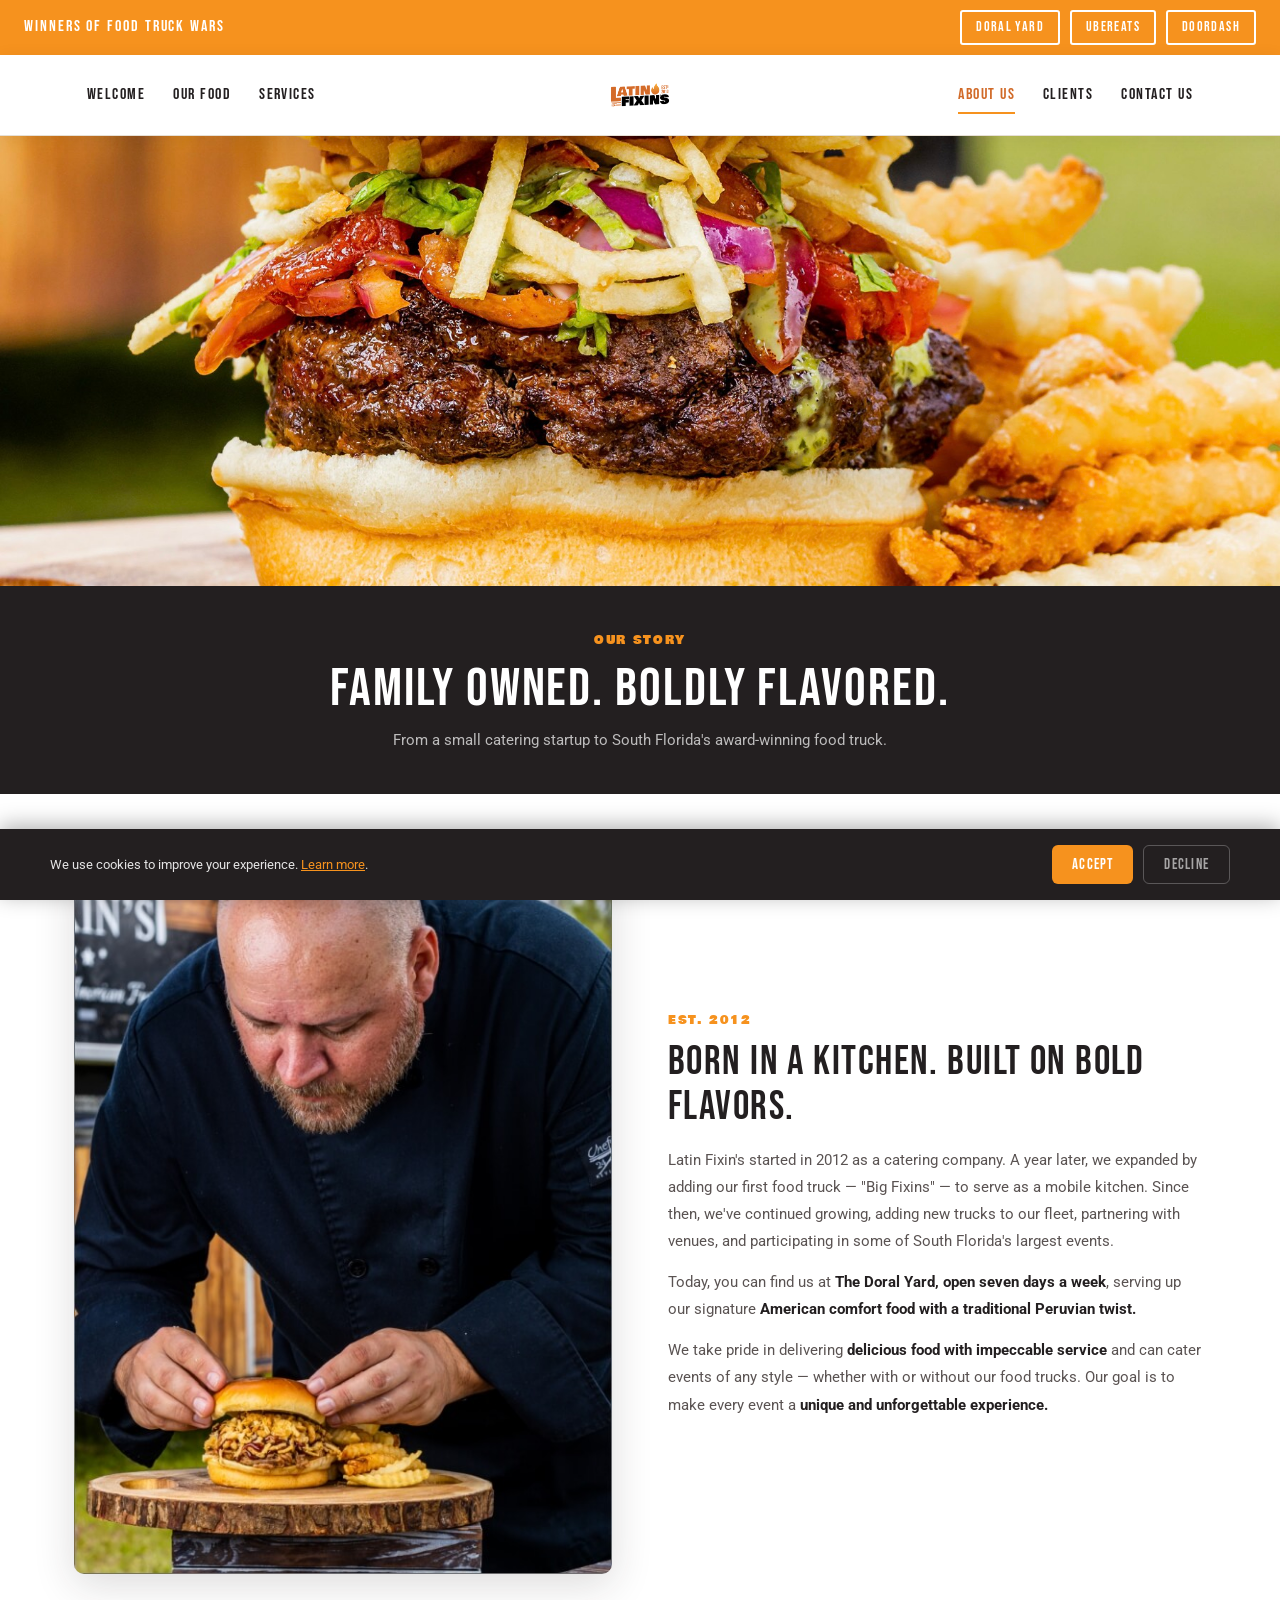
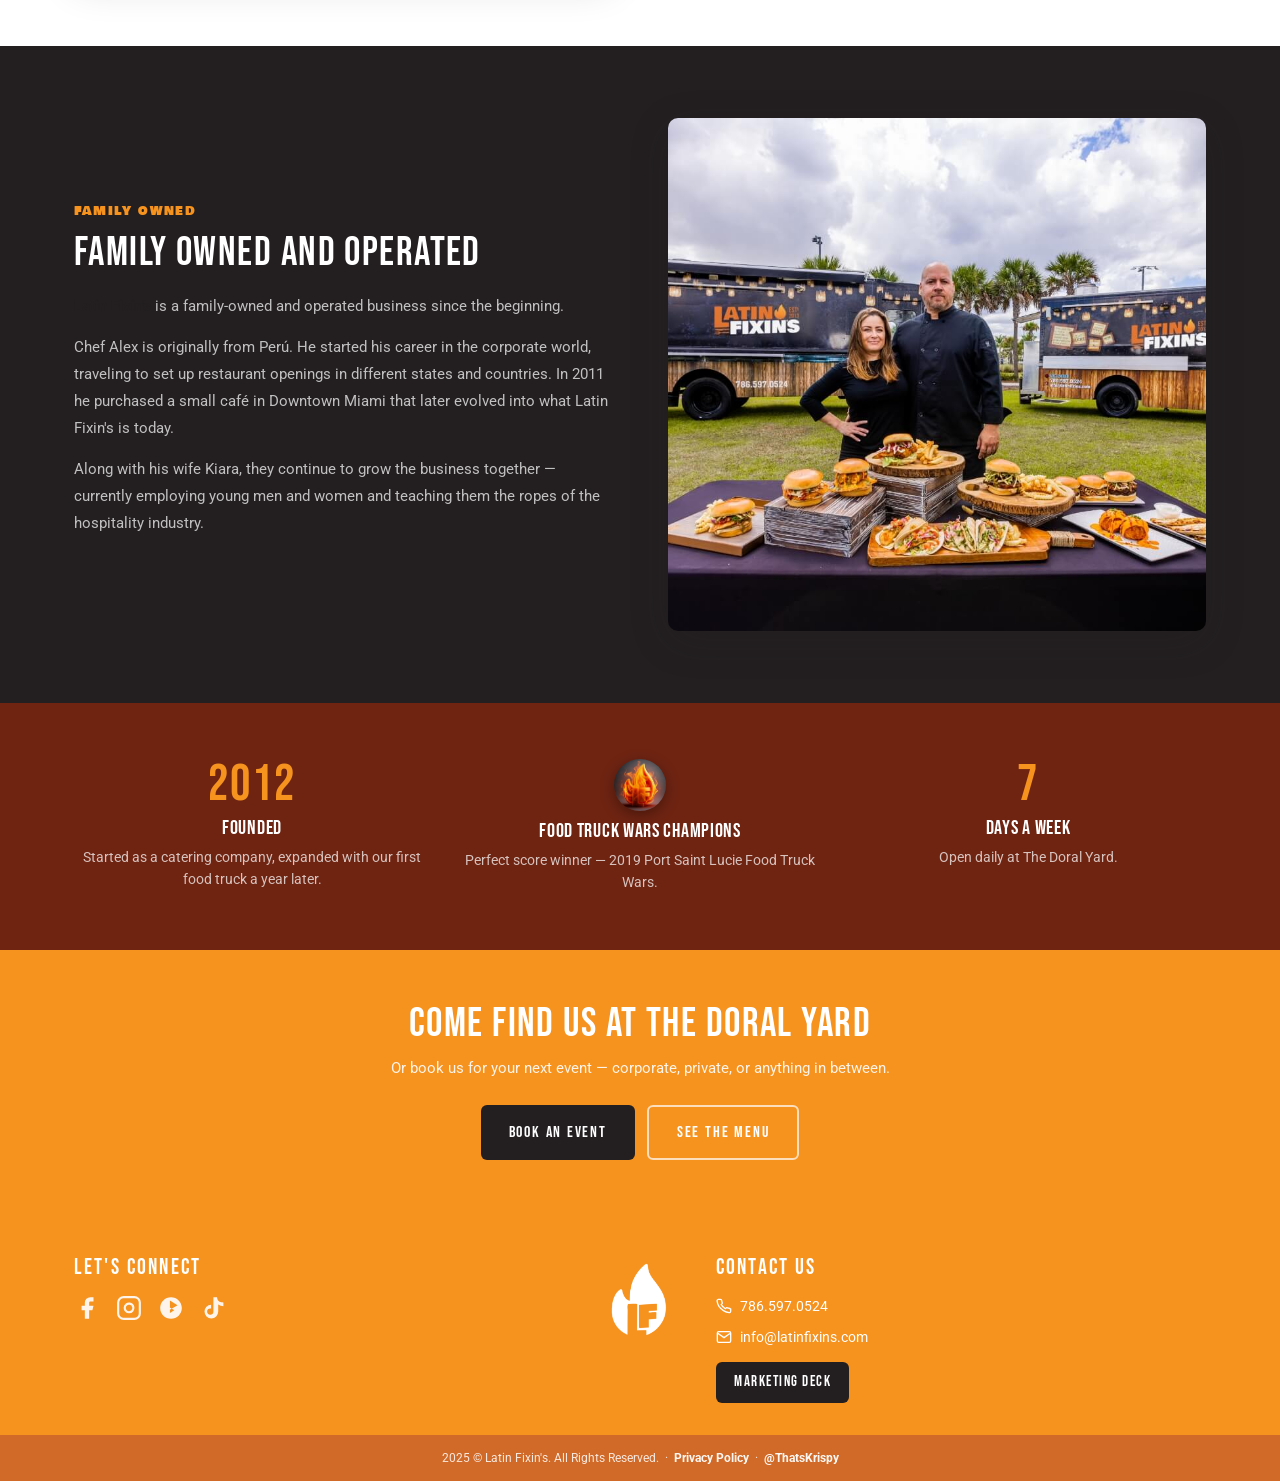
==== about-us.html @ 399fca1f "fix: show chef-plating and family+trucks photos in full on About/home splits The portrait Alex-plati" ====
<!DOCTYPE html>
<html lang="en">
<head>
  <meta charset="UTF-8" />
  <meta name="viewport" content="width=device-width, initial-scale=1.0" />
  <title>About Us – Latin Fixins | Family-Owned Food Truck &amp; Catering Since 2012</title>
  <meta name="description" content="Latin Fixin's is a family-owned food truck and catering company founded in 2012 by Chef Alex and Kiara. Now at The Doral Yard 7 days a week." />
  <link rel="canonical" href="https://latinfixins.com/about-us/" />
  <meta property="og:title" content="About Us – Latin Fixins | Family-Owned Since 2012" />
  <meta property="og:description" content="Meet Chef Alex and Kiara — the family behind Latin Fixin's food truck and catering in South Florida." />
  <meta property="og:image" content="https://latinfixins.com/assets/img/lomo-saltado-burger.jpg" />
  <link rel="icon" href="assets/img/favicon.png" type="image/png" />
  <link rel="preconnect" href="https://fonts.googleapis.com" />
  <link rel="preconnect" href="https://fonts.gstatic.com" crossorigin />
  <link href="https://fonts.googleapis.com/css2?family=Bebas+Neue&family=Bowlby+One+SC&family=Roboto:wght@400;500;700&display=swap" rel="stylesheet" />
  <link rel="stylesheet" href="assets/css/style.css" />
</head>
<body>

  <a class="skip-link" href="#content">Skip to main content</a>

  <div class="topbar">
    <span class="topbar-left">Winners of Food Truck Wars</span>
    <div class="topbar-right">
      <a href="https://menu.thedoralyard.com/dinein?menu=c9de08fa-9c23-4f47-b211-a63680901d4e" class="topbar-btn" target="_blank" rel="noopener">Doral Yard</a>
      <a href="https://www.ubereats.com/store/latin-fixins-doral/E_B119zsXxKgwZOIDY9r8A" class="topbar-btn" target="_blank" rel="noopener">UberEats</a>
      <a href="https://www.doordash.com/store/latin-fixins-doral-33562370/80941350/" class="topbar-btn" target="_blank" rel="noopener">DoorDash</a>
    </div>
  </div>

  <header class="site-header" id="site-header">
    <nav class="nav-wrap" aria-label="Main navigation">
      <div class="nav-left">
        <a href="/" class="nav-link">Welcome</a>
        <a href="/our-food" class="nav-link">Our Food</a>
        <a href="/services" class="nav-link">Services</a>
      </div>
      <a href="/" class="nav-logo" aria-label="Latin Fixin's home">
        <img src="assets/img/lf-logo.png" alt="Latin Fixin's logo" width="200" height="75" />
      </a>
      <div class="nav-right">
        <a href="/about-us" class="nav-link active">About Us</a>
        <a href="/#clients" class="nav-link">Clients</a>
        <a href="/contact-us" class="nav-link">Contact Us</a>
      </div>
      <button class="nav-toggle" id="nav-toggle" aria-expanded="false" aria-controls="nav-mobile-menu" aria-label="Open menu">
        <span></span><span></span><span></span>
      </button>
    </nav>
    <ul class="nav-mobile-menu" id="nav-mobile-menu">
      <li><a href="/" class="nav-link">Welcome</a></li>
      <li><a href="/our-food" class="nav-link">Our Food</a></li>
      <li><a href="/services" class="nav-link">Services</a></li>
      <li><a href="/about-us" class="nav-link active">About Us</a></li>
      <li><a href="/#clients" class="nav-link">Clients</a></li>
      <li><a href="/contact-us" class="nav-link">Contact Us</a></li>
    </ul>
  </header>

  <main id="content">

    <!-- PAGE HERO: unique to About — high-res signature burger; the family photos live in the splits below -->
    <section class="page-hero">
      <div class="page-hero-photo">
        <img
          src="assets/img/lomo-saltado-burger.jpg"
          alt="Latin Fixin's signature Lomo Saltado Burger stacked with crunchy potatoes and aji verde"
          fetchpriority="high"
        />
      </div>
      <div class="page-hero-card">
        <span class="eyebrow">Our Story</span>
        <h1>Family Owned. Boldly Flavored.</h1>
        <p>From a small catering startup to South Florida's award-winning food truck.</p>
      </div>
    </section>

    <!-- SPLIT BLOCK: the founding story -->
    <section class="split-block">
      <div class="container">
        <div class="split-grid">
          <div class="split-img natural">
            <img src="assets/img/about-alex.jpg" alt="Chef Alex carefully plating a burger at Latin Fixin's" loading="lazy" />
          </div>
          <div class="split-text">
            <span class="eyebrow">Est. 2012</span>
            <h2>Born in a Kitchen. Built on Bold Flavors.</h2>
            <p>Latin Fixin's started in 2012 as a catering company. A year later, we expanded by adding our first food truck — "Big Fixins" — to serve as a mobile kitchen. Since then, we've continued growing, adding new trucks to our fleet, partnering with venues, and participating in some of South Florida's largest events.</p>
            <p>Today, you can find us at <strong>The Doral Yard, open seven days a week</strong>, serving up our signature <strong>American comfort food with a traditional Peruvian twist.</strong></p>
            <p>We take pride in delivering <strong>delicious food with impeccable service</strong> and can cater events of any style — whether with or without our food trucks. Our goal is to make every event a <strong>unique and unforgettable experience.</strong></p>
          </div>
        </div>
      </div>
    </section>

    <!-- SPLIT BLOCK (reversed): the family, dark background for visual variety -->
    <section class="split-block bg-dark">
      <div class="container">
        <div class="split-grid reverse">
          <div class="split-img natural">
            <img src="assets/img/about-kiara.jpg" alt="Chef Alex and Kiara in front of the Latin Fixin's food trucks with a full catering spread" loading="lazy" />
          </div>
          <div class="split-text">
            <span class="eyebrow">Family Owned</span>
            <h2>Family Owned and Operated</h2>
            <p><strong>Latin Fixin's</strong> is a family-owned and operated business since the beginning.</p>
            <p>Chef Alex is originally from Perú. He started his career in the corporate world, traveling to set up restaurant openings in different states and countries. In 2011 he purchased a small café in Downtown Miami that later evolved into what Latin Fixin's is today.</p>
            <p>Along with his wife Kiara, they continue to grow the business together — currently employing young men and women and teaching them the ropes of the hospitality industry.</p>
          </div>
        </div>
      </div>
    </section>

    <!-- STAT STRIP -->
    <section class="stat-strip">
      <div class="container">
        <div class="stat-grid">
          <div class="stat-item">
            <div class="stat-num">2012</div>
            <h3>Founded</h3>
            <p>Started as a catering company, expanded with our first food truck a year later.</p>
          </div>
          <div class="stat-item">
            <img class="stat-icon" src="assets/img/lf-3d-flame.jpg" alt="" aria-hidden="true" loading="lazy" />
            <h3>Food Truck Wars Champions</h3>
            <p>Perfect score winner — 2019 Port Saint Lucie Food Truck Wars.</p>
          </div>
          <div class="stat-item">
            <div class="stat-num">7</div>
            <h3>Days a Week</h3>
            <p>Open daily at The Doral Yard.</p>
          </div>
        </div>
      </div>
    </section>

    <!-- CTA BAND -->
    <section class="cta-band bg-orange" aria-label="Visit or book Latin Fixin's">
      <h2>Come Find Us at The Doral Yard</h2>
      <p>Or book us for your next event — corporate, private, or anything in between.</p>
      <div class="btn-group" style="justify-content:center;">
        <a href="/contact-us" class="btn btn-dark">Book an Event</a>
        <a href="/our-food" class="btn btn-outline-white">See the Menu</a>
      </div>
    </section>

  </main>

  <footer class="site-footer" role="contentinfo">
    <div class="container">
      <div class="footer-inner">
        <div class="footer-col-left">
          <h3>Let's Connect</h3>
          <div class="footer-social-icons">
            <a href="https://www.facebook.com/latinfixins" target="_blank" rel="noopener" aria-label="Facebook"><svg xmlns="http://www.w3.org/2000/svg" viewBox="0 0 24 24" fill="currentColor"><path d="M18 2h-3a5 5 0 0 0-5 5v3H7v4h3v8h4v-8h3l1-4h-4V7a1 1 0 0 1 1-1h3z"/></svg></a>
            <a href="https://www.instagram.com/latinfixins/" target="_blank" rel="noopener" aria-label="Instagram"><svg xmlns="http://www.w3.org/2000/svg" viewBox="0 0 24 24" fill="none" stroke="currentColor" stroke-width="2"><rect x="2" y="2" width="20" height="20" rx="5" ry="5"/><path d="M16 11.37A4 4 0 1 1 12.63 8 4 4 0 0 1 16 11.37z"/><line x1="17.5" y1="6.5" x2="17.51" y2="6.5"/></svg></a>
            <a href="https://www.yelp.com/biz/latin-fixins-miami-2" target="_blank" rel="noopener" aria-label="Yelp"><svg xmlns="http://www.w3.org/2000/svg" viewBox="0 0 24 24" fill="currentColor"><path d="M12 2C6.48 2 2 6.48 2 12s4.48 10 10 10 10-4.48 10-10S17.52 2 12 2zm-1 14.5v-5l4 2.5-4 2.5zm0-7V5l7 4.5-7 4z"/></svg></a>
            <a href="https://www.tiktok.com/@latinfixins" target="_blank" rel="noopener" aria-label="TikTok"><svg xmlns="http://www.w3.org/2000/svg" viewBox="0 0 24 24" fill="currentColor"><path d="M19.59 6.69a4.83 4.83 0 0 1-3.77-4.25V2h-3.45v13.67a2.89 2.89 0 0 1-2.88 2.5 2.89 2.89 0 0 1-2.89-2.89 2.89 2.89 0 0 1 2.89-2.89c.28 0 .54.04.79.1V9.01a6.34 6.34 0 0 0-6.13 6.33 6.34 6.34 0 0 0 6.34 6.34 6.34 6.34 0 0 0 6.33-6.34V8.75a8.19 8.19 0 0 0 4.79 1.52V6.82a4.85 4.85 0 0 1-1.02-.13z"/></svg></a>
          </div>
        </div>
        <div class="footer-logo"><img src="assets/img/lf-white-icon.png" alt="Latin Fixin's icon" width="80" loading="lazy" /></div>
        <div class="footer-col-right">
          <h3>Contact Us</h3>
          <ul class="contact-list">
            <li><svg xmlns="http://www.w3.org/2000/svg" width="16" height="16" viewBox="0 0 24 24" fill="none" stroke="currentColor" stroke-width="2"><path d="M22 16.92v3a2 2 0 0 1-2.18 2 19.79 19.79 0 0 1-8.63-3.07A19.5 19.5 0 0 1 4.69 13.1a19.79 19.79 0 0 1-3.07-8.67A2 2 0 0 1 3.6 2.18h3a2 2 0 0 1 2 1.72c.127.96.361 1.903.7 2.81a2 2 0 0 1-.45 2.11L7.91 9.91a16 16 0 0 0 6.16 6.16l.91-.91a2 2 0 0 1 2.11-.45c.907.339 1.85.573 2.81.7A2 2 0 0 1 21.73 17z"/></svg><a href="tel:7865970524">786.597.0524</a></li>
            <li><svg xmlns="http://www.w3.org/2000/svg" width="16" height="16" viewBox="0 0 24 24" fill="none" stroke="currentColor" stroke-width="2"><path d="M4 4h16c1.1 0 2 .9 2 2v12c0 1.1-.9 2-2 2H4c-1.1 0-2-.9-2-2V6c0-1.1.9-2 2-2z"/><polyline points="22,6 12,13 2,6"/></svg><a href="mailto:info@latinfixins.com">info@latinfixins.com</a></li>
          </ul>
          <a href="https://bit.ly/LatinFixinsMarketingDeck" class="footer-marketing-btn" target="_blank" rel="noopener">Marketing Deck</a>
        </div>
      </div>
    </div>
    <div class="footer-bottom">
      <p>2025 © Latin Fixin's. All Rights Reserved. &nbsp;·&nbsp; <a href="/privacy">Privacy Policy</a> &nbsp;·&nbsp; <a href="https://www.thatskrispy.com" target="_blank" rel="noopener">@ThatsKrispy</a></p>
    </div>
  </footer>

  <div class="cookie-banner" id="cookie-banner" role="dialog" aria-modal="false" aria-label="Cookie consent">
    <div class="cookie-banner-inner">
      <p class="cookie-banner-text">We use cookies to improve your experience. <a href="/privacy">Learn more</a>.</p>
      <div class="cookie-banner-actions">
        <button class="cookie-accept" id="cookie-accept">Accept</button>
        <button class="cookie-decline" id="cookie-decline">Decline</button>
      </div>
    </div>
  </div>
  <style>.sr-only{position:absolute;width:1px;height:1px;padding:0;margin:-1px;overflow:hidden;clip:rect(0,0,0,0);white-space:nowrap;border:0}</style>

  <script src="assets/js/main.js"></script>
</body>
</html>
---- assets/css/style.css ----
/* ============================================================
   LATIN FIXIN'S — DESIGN SYSTEM v5 (brand-kit refresh)
   Brand palette (official kit):
     #f6921e bright orange · #d16a28 burnt orange
     #6f2412 rust · #231f20 near-black
     #f8f4ec cream · #efecec light grey
   Type (official kit): Bebas Neue (display) / Roboto (body)
                        Bowlby One SC (accent — eyebrows, badges)

   PATTERN LIBRARY — every page reuses ONLY these primitives:
   1. .video-hero        full-bleed autoplay banner (homepage)
   2. .page-hero         full-bleed photo + solid title card
   3. .split-block       two-column image+text, alternating
   4. .doral-band        dark truck-locator section w/ hours panel
   5. .card-grid         uniform cards (menu items, services)
   6. .stat-strip        3-up number feature row
   7. .cta-band          full-width colored CTA strip
   No ad-hoc mosaics, no text-over-photo without a gradient scrim.
   ============================================================ */

:root {
  --orange:      #f6921e;
  --orange-dark: #d16a28;
  --rust:        #6f2412;
  --orange-soft: #fdeedd;
  --dark:        #231f20;
  --dark2:       #2c2728;
  --charcoal:    #3a3435;
  --white:       #ffffff;
  --cream:       #f8f4ec;
  --grey-light:  #efecec;
  --text:        #231f20;
  --text-mid:    #5a5352;
  --text-soft:   #8a8280;
  --border:      #e7e0d5;

  --font-display: 'Bebas Neue', 'Oswald', sans-serif;
  --font-accent:  'Bowlby One SC', 'Bebas Neue', sans-serif;
  --font-body:    'Roboto', 'Open Sans', sans-serif;

  --max-w: 1180px;
  --nav-h: 80px;
  --radius: 6px;
  --radius-lg: 10px;
  --shadow: 0 2px 16px rgba(35,31,32,0.07);
  --shadow-lg: 0 10px 40px rgba(35,31,32,0.16);
}

/* ── RESET ─────────────────────────────────────────────────── */
*, *::before, *::after { box-sizing: border-box; margin: 0; padding: 0; }
html { scroll-behavior: smooth; }
body { font-family: var(--font-body); color: var(--text); background:#fff; line-height:1.65; -webkit-font-smoothing:antialiased; }
img { max-width:100%; height:auto; display:block; }
a { color:inherit; text-decoration:none; }
ul { list-style:none; }
button { cursor:pointer; border:none; background:none; font-family:inherit; }
.container { max-width:var(--max-w); margin:0 auto; padding:0 24px; }
h1, h2, h3 { font-family:var(--font-display); font-weight:400; text-transform:uppercase; letter-spacing:0.035em; color:var(--dark); line-height:1.08; }

/* ── EYEBROW / SECTION LABEL ──────────────────────────────────── */
.eyebrow { display:inline-block; font-family:var(--font-accent); font-size:0.72rem; font-weight:400; letter-spacing:0.14em; text-transform:uppercase; color:var(--orange); margin-bottom:10px; }

/* ── 3D FLAME MARK (the icon) ─────────────────────────────────── */
.flame-mark { width:54px; height:54px; border-radius:50%; object-fit:cover; margin:0 auto 12px; box-shadow:0 4px 14px rgba(214,106,40,0.35); }
.flame-mark.inline { margin:0 0 14px; }

/* ── TOPBAR ─────────────────────────────────────────────────── */
.topbar { background:var(--orange); padding:10px 24px; display:flex; align-items:center; justify-content:space-between; gap:12px; flex-wrap:wrap; }
.topbar-left { font-family:var(--font-display); font-size:1rem; letter-spacing:0.12em; text-transform:uppercase; color:var(--white); }
.topbar-right { display:flex; gap:10px; flex-wrap:wrap; }
.topbar-btn { border:2px solid var(--white); color:var(--white); font-family:var(--font-display); font-size:0.86rem; letter-spacing:0.1em; text-transform:uppercase; padding:4px 14px; border-radius:3px; transition:background 0.15s, color 0.15s; }
.topbar-btn:hover { background:var(--white); color:var(--orange-dark); }

/* ── HEADER / NAV ───────────────────────────────────────────── */
.site-header { background:var(--white); border-bottom:1px solid var(--border); position:sticky; top:0; z-index:200; box-shadow:var(--shadow); }
.nav-wrap { max-width:var(--max-w); margin:0 auto; padding:0 24px; height:var(--nav-h); display:grid; grid-template-columns:1fr auto 1fr; align-items:center; position:relative; }
.nav-left, .nav-right { display:flex; align-items:center; gap:2px; }
.nav-right { justify-content:flex-end; }
.nav-logo { display:flex; justify-content:center; align-items:center; padding:0 16px; }
.nav-logo img { height:58px; width:auto; }
.nav-link { font-family:var(--font-display); font-size:1.02rem; letter-spacing:0.09em; text-transform:uppercase; color:var(--dark); padding:8px 13px; position:relative; transition:color 0.15s; white-space:nowrap; }
.nav-link::after { content:''; position:absolute; bottom:2px; left:13px; right:13px; height:2px; background:var(--orange); transform:scaleX(0); transition:transform 0.2s; }
.nav-link:hover, .nav-link.active { color:var(--orange-dark); }
.nav-link:hover::after, .nav-link.active::after { transform:scaleX(1); }
.nav-toggle { display:none; flex-direction:column; gap:5px; padding:8px; }
.nav-toggle span { display:block; width:24px; height:2px; background:var(--dark); border-radius:2px; transition:transform 0.25s, opacity 0.2s; }
.nav-toggle.open span:nth-child(1) { transform:translateY(7px) rotate(45deg); }
.nav-toggle.open span:nth-child(2) { opacity:0; }
.nav-toggle.open span:nth-child(3) { transform:translateY(-7px) rotate(-45deg); }
.nav-mobile-menu { display:none; flex-direction:column; background:var(--white); border-bottom:2px solid var(--orange); box-shadow:var(--shadow-lg); }
.nav-mobile-menu.open { display:flex; }
.nav-mobile-menu .nav-link { padding:14px 22px; border-bottom:1px solid var(--border); }
.nav-mobile-menu .nav-link::after { display:none; }

/* ── BUTTONS ─────────────────────────────────────────────────── */
.btn { display:inline-flex; align-items:center; justify-content:center; font-family:var(--font-display); font-size:1.02rem; letter-spacing:0.11em; text-transform:uppercase; padding:12px 28px; border-radius:var(--radius); transition:background 0.15s, transform 0.12s, color 0.15s; }
.btn:hover { transform:translateY(-1px); }
.btn-orange { background:var(--orange); color:var(--white); }
.btn-orange:hover { background:var(--orange-dark); }
.btn-dark { background:var(--dark); color:var(--white); }
.btn-dark:hover { background:var(--charcoal); }
.btn-outline { background:transparent; color:var(--dark); border:2px solid var(--dark); }
.btn-outline:hover { background:var(--dark); color:var(--white); }
.btn-outline-white { background:transparent; color:var(--white); border:2px solid rgba(255,255,255,0.7); }
.btn-outline-white:hover { background:rgba(255,255,255,0.15); }
.btn-group { display:flex; gap:12px; flex-wrap:wrap; }

/* ============================================================
   PATTERN 1 — VIDEO HERO (homepage banner)
   Autoplay muted loop with poster fallback; gradient scrim
   keeps the headline readable over any frame.
   ============================================================ */
.video-hero { position:relative; height:74vh; min-height:460px; max-height:760px; overflow:hidden; background:var(--dark); }
.video-hero video, .video-hero .video-hero-poster { position:absolute; inset:0; width:100%; height:100%; object-fit:cover; }
.video-hero::after { content:''; position:absolute; inset:0; background:linear-gradient(180deg, rgba(35,31,32,0.18) 0%, rgba(35,31,32,0.28) 55%, rgba(35,31,32,0.82) 100%); }
.video-hero-content { position:absolute; left:0; right:0; bottom:0; z-index:2; text-align:center; padding:0 24px 52px; }
.video-hero-content .eyebrow { color:var(--orange); text-shadow:0 1px 8px rgba(0,0,0,0.5); }
.video-hero-content h1 { color:var(--white); font-size:clamp(2.6rem,6vw,4.6rem); margin-bottom:10px; text-shadow:0 2px 18px rgba(0,0,0,0.45); }
.video-hero-content p { color:rgba(255,255,255,0.88); font-size:1.02rem; max-width:620px; margin:0 auto 24px; text-shadow:0 1px 8px rgba(0,0,0,0.5); }
.video-hero-content .btn-group { justify-content:center; }

/* ============================================================
   PATTERN 2 — PAGE HERO (inner pages)
   ============================================================ */
.page-hero { position:relative; }
.page-hero-photo { width:100%; height:50vh; min-height:320px; max-height:560px; overflow:hidden; }
.page-hero-photo img { width:100%; height:100%; object-fit:cover; }
.page-hero-card { background:var(--dark); padding:40px 24px; text-align:center; }
.page-hero-card .eyebrow { color:var(--orange); }
.page-hero-card h1 { color:var(--white); font-size:clamp(2.2rem,4.4vw,3.4rem); margin-bottom:10px; }
.page-hero-card p { color:rgba(255,255,255,0.7); font-size:0.95rem; max-width:560px; margin:0 auto; }
.page-hero-photo.compact { height:34vh; min-height:240px; max-height:380px; }

/* ============================================================
   PATTERN 3 — SPLIT BLOCK (image + text, alternates sides)
   ============================================================ */
.split-block { padding:72px 0; }
.split-block.bg-soft { background:var(--cream); }
.split-block.bg-dark { background:var(--dark); }
.split-block.bg-dark .split-text h2 { color:var(--white); }
.split-block.bg-dark .split-text p { color:rgba(255,255,255,0.72); }
.split-grid { display:grid; grid-template-columns:1fr 1fr; gap:56px; align-items:center; }
.split-grid.reverse .split-img { order:2; }
.split-grid.reverse .split-text { order:1; }
.split-img img { width:100%; aspect-ratio:4/3; object-fit:cover; border-radius:var(--radius-lg); box-shadow:var(--shadow-lg); }
/* Portrait/near-square shots (chef plating, family + trucks) show in full —
   no forced landscape crop that would cut off the face or the food. */
.split-img.natural img { aspect-ratio:auto; }
.split-text h2 { font-size:clamp(1.9rem,3.2vw,2.7rem); margin-bottom:18px; }
.split-text p { font-size:0.94rem; color:var(--text-mid); line-height:1.8; margin-bottom:14px; }
.split-text p strong { color:var(--dark); }
.split-text .schedule { font-size:0.92rem; color:var(--text-mid); line-height:1.9; margin:16px 0; padding:14px 18px; background:var(--orange-soft); border-radius:var(--radius); border-left:3px solid var(--orange); }
.split-block.bg-dark .split-text .schedule { background:rgba(246,146,30,0.12); color:rgba(255,255,255,0.85); }

/* ============================================================
   PATTERN 4 — DORAL YARD BAND (truck locator)
   Dark section: truck photo + solid info panel with hours,
   address, and menu/directions CTAs. Homepage + services.
   ============================================================ */
.doral-band { background:var(--dark); padding:80px 0; position:relative; overflow:hidden; }
.doral-band-grid { display:grid; grid-template-columns:1.25fr 1fr; gap:48px; align-items:center; position:relative; z-index:1; }
.doral-band-photo img { width:100%; aspect-ratio:3/2; object-fit:cover; border-radius:var(--radius-lg); box-shadow:0 16px 48px rgba(0,0,0,0.45); }
.doral-band-info .eyebrow { color:var(--orange); }
.doral-band-info h2 { color:var(--white); font-size:clamp(2rem,3.6vw,3rem); margin-bottom:12px; }
.doral-band-info > p { color:rgba(255,255,255,0.72); font-size:0.94rem; line-height:1.8; margin-bottom:20px; }
.doral-hours { background:var(--dark2); border:1px solid rgba(246,146,30,0.28); border-radius:var(--radius-lg); padding:20px 22px; margin-bottom:22px; }
.doral-hours-row { display:flex; justify-content:space-between; gap:16px; padding:7px 0; border-bottom:1px solid rgba(255,255,255,0.07); font-size:0.9rem; }
.doral-hours-row:last-child { border-bottom:none; }
.doral-hours-row .day { color:rgba(255,255,255,0.85); font-weight:500; }
.doral-hours-row .time { color:var(--orange); font-family:var(--font-display); font-size:1rem; letter-spacing:0.06em; }
.doral-address { display:flex; gap:10px; align-items:flex-start; color:rgba(255,255,255,0.8); font-size:0.9rem; line-height:1.6; margin-bottom:24px; }
.doral-address svg { color:var(--orange); flex-shrink:0; margin-top:3px; }

/* ============================================================
   PATTERN 5 — CARD GRID (services, menu)
   ============================================================ */
.card-grid-section { padding:72px 0; }
.card-grid-section.bg-soft { background:var(--cream); }
.section-head { text-align:center; max-width:640px; margin:0 auto 44px; }
.section-head h2 { font-size:clamp(2rem,3.4vw,2.9rem); margin-bottom:14px; }
.section-head p { font-size:0.94rem; color:var(--text-mid); line-height:1.75; }
.card-grid { display:grid; grid-template-columns:repeat(3,1fr); gap:24px; }
.card-grid.cols-2 { grid-template-columns:repeat(2,1fr); }
.card-grid.cols-4 { grid-template-columns:repeat(4,1fr); }

.service-card { background:#fff; border-radius:var(--radius-lg); overflow:hidden; box-shadow:var(--shadow); border:1px solid var(--border); display:flex; flex-direction:column; }
.service-card-img { aspect-ratio:4/3; overflow:hidden; }
.service-card-img img { width:100%; height:100%; object-fit:cover; transition:transform 0.35s; }
.service-card:hover .service-card-img img { transform:scale(1.05); }
.service-card-body { padding:24px; flex:1; display:flex; flex-direction:column; }
.service-card-body h3 { font-size:1.6rem; margin-bottom:10px; }
.service-card-body p { font-size:0.88rem; color:var(--text-mid); line-height:1.7; margin-bottom:16px; flex:1; }
.tag-list { display:flex; flex-wrap:wrap; gap:6px; }
.tag-list span { font-size:0.7rem; font-weight:700; letter-spacing:0.04em; text-transform:uppercase; color:var(--orange-dark); background:var(--orange-soft); padding:4px 10px; border-radius:20px; }

.menu-card { background:#fff; border-radius:var(--radius-lg); overflow:hidden; box-shadow:var(--shadow); border:1px solid var(--border); }
.menu-card-img { aspect-ratio:1; overflow:hidden; }
.menu-card-img img { width:100%; height:100%; object-fit:cover; transition:transform 0.35s; }
.menu-card:hover .menu-card-img img { transform:scale(1.05); }
.menu-card-body { padding:18px; }
.menu-card-body h3 { font-size:1.3rem; margin-bottom:8px; }
.menu-card-body p { font-size:0.83rem; color:var(--text-mid); line-height:1.6; }
.menu-badge { display:inline-block; margin-top:8px; background:var(--rust); color:var(--white); font-size:0.66rem; font-weight:700; letter-spacing:0.06em; text-transform:uppercase; padding:3px 9px; border-radius:3px; }

.team-card { background:#fff; border-radius:var(--radius-lg); overflow:hidden; box-shadow:var(--shadow); display:grid; grid-template-columns:200px 1fr; }
.team-card-img { overflow:hidden; }
.team-card-img img { width:100%; height:100%; object-fit:cover; object-position:top center; }
.team-card-body { padding:28px 26px; }
.team-card-body h3 { font-size:1.6rem; margin-bottom:2px; }
.team-card-body .role { display:block; font-family:var(--font-accent); font-size:0.7rem; letter-spacing:0.1em; text-transform:uppercase; color:var(--orange); margin-bottom:12px; }
.team-card-body p { font-size:0.86rem; color:var(--text-mid); line-height:1.7; }

/* ============================================================
   PATTERN 6 — STAT STRIP
   ============================================================ */
.stat-strip { padding:56px 0; background:var(--rust); }
.stat-grid { display:grid; grid-template-columns:repeat(3,1fr); gap:32px; text-align:center; }
.stat-item .stat-num { font-family:var(--font-display); font-size:3.2rem; color:var(--orange); line-height:1; margin-bottom:8px; letter-spacing:0.04em; }
.stat-item .stat-icon { width:52px; height:52px; border-radius:50%; object-fit:cover; margin:0 auto 10px; box-shadow:0 4px 14px rgba(0,0,0,0.35); }
.stat-item h3 { color:var(--white); font-size:1.25rem; margin-bottom:8px; }
.stat-item p { font-size:0.85rem; color:rgba(255,255,255,0.72); line-height:1.6; }

/* ============================================================
   PATTERN 7 — CTA BAND
   ============================================================ */
.cta-band { padding:52px 24px; text-align:center; }
.cta-band.bg-orange { background:var(--orange); }
.cta-band.bg-dark { background:var(--dark); }
.cta-band h2 { font-size:clamp(1.9rem,3.2vw,2.7rem); margin-bottom:10px; }
.cta-band.bg-orange h2, .cta-band.bg-dark h2 { color:var(--white); }
.cta-band p { font-size:0.94rem; margin-bottom:24px; }
.cta-band.bg-orange p { color:rgba(255,255,255,0.9); }
.cta-band.bg-dark p { color:rgba(255,255,255,0.7); }

/* ── REVIEWS ─────────────────────────────────────────────────── */
.reviews-section { background:var(--cream); padding:64px 0; }
.reviews-grid { display:grid; grid-template-columns:repeat(3,1fr); gap:22px; }
.review-card { background:#fff; padding:26px; border-radius:var(--radius); border-left:4px solid var(--orange); box-shadow:var(--shadow); }
.review-card p { font-size:0.87rem; color:#443f3e; font-style:italic; line-height:1.75; margin-bottom:14px; }
.review-card cite { font-family:var(--font-display); font-size:0.95rem; color:var(--orange-dark); font-style:normal; letter-spacing:0.08em; text-transform:uppercase; }

/* ── CLIENTS ─────────────────────────────────────────────────── */
.clients-section { padding:64px 0; background:#fff; text-align:center; }
.clients-row { display:flex; flex-wrap:wrap; align-items:center; justify-content:center; gap:32px 48px; margin-top:8px; }
.clients-row img { max-height:50px; max-width:145px; width:auto; object-fit:contain; filter:grayscale(15%); opacity:0.82; transition:opacity 0.2s, filter 0.2s; }
.clients-row img:hover { opacity:1; filter:none; }

/* ── INSTAGRAM / SOCIAL ──────────────────────────────────────── */
.social-section { padding:64px 0; background:#fff; }
.social-handle { display:flex; align-items:center; gap:10px; justify-content:center; margin:14px 0 8px; }
.social-handle img { width:38px; height:38px; border-radius:50%; object-fit:cover; }
.social-handle span { font-size:0.88rem; font-weight:700; color:var(--dark); }
.social-bio { font-size:0.8rem; color:var(--text-soft); text-align:center; max-width:540px; margin:0 auto 28px; line-height:1.6; }
.ig-grid { display:grid; grid-template-columns:repeat(4,1fr); gap:8px; }
.ig-thumb { aspect-ratio:1; overflow:hidden; border-radius:4px; }
.ig-thumb img { width:100%; height:100%; object-fit:cover; transition:transform 0.3s; }
.ig-thumb:hover img { transform:scale(1.05); }
.social-cta { text-align:center; margin-top:28px; }
.social-cta a { font-family:var(--font-display); font-size:1.02rem; letter-spacing:0.1em; text-transform:uppercase; color:var(--orange-dark); border-bottom:2px solid var(--orange); padding-bottom:3px; }

/* ── CONTACT FORM SECTION ────────────────────────────────────── */
.contact-form-section { background:var(--dark); padding:64px 0; }
.contact-form-inner { display:grid; grid-template-columns:1fr 1fr; gap:56px; align-items:start; }
.contact-form-left h2 { color:var(--white); font-size:clamp(1.9rem,3.2vw,2.5rem); margin-bottom:12px; }
.contact-form-left p { font-size:0.88rem; color:rgba(255,255,255,0.65); line-height:1.7; }
.form-fields { display:flex; flex-direction:column; gap:12px; }
.form-row { display:grid; grid-template-columns:1fr 1fr; gap:12px; }
.form-input { width:100%; padding:13px 14px; background:rgba(255,255,255,0.04); border:1px solid rgba(255,255,255,0.25); border-radius:var(--radius); font-family:var(--font-body); font-size:0.9rem; color:var(--white); transition:border-color 0.15s; appearance:none; }
.form-input::placeholder { color:rgba(255,255,255,0.4); }
.form-input:focus { outline:none; border-color:var(--orange); }
textarea.form-input { min-height:120px; resize:vertical; }
.form-submit-btn { background:var(--orange); color:var(--white); font-family:var(--font-display); font-size:1.05rem; letter-spacing:0.11em; text-transform:uppercase; padding:12px 32px; border-radius:var(--radius); cursor:pointer; border:none; transition:background 0.15s; width:fit-content; }
.form-submit-btn:hover { background:var(--orange-dark); }
.form-msg { display:none; padding:12px 14px; border-radius:var(--radius); font-size:0.86rem; margin-top:6px; }
.form-msg.success { background:rgba(255,255,255,0.08); color:#a8f5c8; border:1px solid rgba(168,245,200,0.3); }
.form-msg.error { background:rgba(255,0,0,0.08); color:#ffaaaa; border:1px solid rgba(255,100,100,0.3); }

/* ── FOOD GRID PAGE INTRO ────────────────────────────────────── */
.food-intro { text-align:center; max-width:680px; margin:0 auto 48px; }
.food-intro h1 { font-size:clamp(2.2rem,3.8vw,3rem); margin-bottom:16px; }
.food-intro p { font-size:0.94rem; color:var(--text-mid); line-height:1.8; }
.menu-section-block { padding:56px 0; }
.menu-section-block:nth-of-type(even) { background:var(--cream); }
.menu-section-head { margin-bottom:32px; }
.menu-section-head h2 { font-size:1.9rem; margin-bottom:6px; }
.menu-section-head p { font-size:0.86rem; color:var(--text-mid); }

/* ── CONTACT PAGE ────────────────────────────────────────────── */
.contact-page { padding:72px 0; background:var(--dark); }
.contact-page-inner { display:grid; grid-template-columns:1fr 1.15fr; gap:56px; align-items:start; }
.contact-page-info h1 { color:var(--white); font-size:clamp(2rem,3.4vw,2.6rem); margin-bottom:16px; }
.contact-page-info > p { font-size:0.88rem; color:rgba(255,255,255,0.65); line-height:1.7; margin-bottom:28px; }
.contact-detail-list { display:flex; flex-direction:column; gap:18px; }
.contact-detail-item { display:flex; gap:14px; align-items:flex-start; }
.contact-detail-item svg { color:var(--orange); flex-shrink:0; margin-top:2px; }
.contact-detail-item strong { display:block; font-size:0.74rem; font-weight:700; letter-spacing:0.1em; text-transform:uppercase; color:rgba(255,255,255,0.5); margin-bottom:3px; }
.contact-detail-item p, .contact-detail-item a { font-size:0.9rem; color:rgba(255,255,255,0.85); margin:0; }
.contact-detail-item a { color:var(--orange); }
.map-embed { width:100%; height:300px; border:0; display:block; }

/* ── FOOTER ──────────────────────────────────────────────────── */
.site-footer { background:var(--orange); padding:44px 0 0; }
.footer-inner { display:grid; grid-template-columns:1fr auto 1fr; align-items:start; gap:40px; padding-bottom:32px; }
.footer-col-left h3, .footer-col-right h3 { font-family:var(--font-display); font-size:1.35rem; letter-spacing:0.1em; text-transform:uppercase; color:var(--white); margin-bottom:16px; }
.footer-social-icons { display:flex; gap:16px; align-items:center; }
.footer-social-icons a { color:var(--white); opacity:0.9; transition:opacity 0.15s, transform 0.15s; }
.footer-social-icons a:hover { opacity:1; transform:scale(1.1); }
.footer-social-icons svg { width:26px; height:26px; }
.footer-logo { display:flex; justify-content:center; align-items:flex-start; }
.footer-logo img { width:72px; height:auto; }
.footer-col-right .contact-list { display:flex; flex-direction:column; gap:8px; }
.footer-col-right .contact-list li { display:flex; align-items:center; gap:8px; font-size:0.86rem; color:var(--white); }
.footer-col-right .contact-list a { color:var(--white); }
.footer-marketing-btn { margin-top:14px; display:inline-block; background:var(--dark); color:var(--white); font-family:var(--font-display); font-size:0.94rem; letter-spacing:0.1em; text-transform:uppercase; padding:8px 18px; border-radius:var(--radius); transition:background 0.15s; }
.footer-marketing-btn:hover { background:var(--charcoal); }
.footer-bottom { background:var(--orange-dark); padding:13px 24px; text-align:center; }
.footer-bottom p { font-size:0.76rem; color:rgba(255,255,255,0.85); }
.footer-bottom a { color:rgba(255,255,255,0.95); font-weight:700; }

/* ── COOKIE CONSENT ──────────────────────────────────────────── */
.cookie-banner { display:none; position:fixed; bottom:0; left:0; right:0; background:var(--dark); color:rgba(255,255,255,0.88); padding:16px 24px; z-index:9999; box-shadow:0 -4px 20px rgba(0,0,0,0.3); }
.cookie-banner.visible { display:block; }
.cookie-banner-inner { max-width:var(--max-w); margin:0 auto; display:flex; align-items:center; gap:20px; flex-wrap:wrap; }
.cookie-banner-text { flex:1; font-size:0.82rem; line-height:1.6; min-width:240px; }
.cookie-banner-text a { color:var(--orange); text-decoration:underline; }
.cookie-banner-actions { display:flex; gap:10px; flex-shrink:0; flex-wrap:wrap; }
.cookie-accept { background:var(--orange); color:var(--white); font-family:var(--font-display); font-size:0.95rem; letter-spacing:0.08em; text-transform:uppercase; padding:9px 20px; border-radius:var(--radius); border:none; cursor:pointer; transition:background 0.15s; }
.cookie-accept:hover { background:var(--orange-dark); }
.cookie-decline { background:transparent; color:rgba(255,255,255,0.6); font-family:var(--font-display); font-size:0.95rem; letter-spacing:0.08em; text-transform:uppercase; padding:9px 20px; border-radius:var(--radius); border:1px solid rgba(255,255,255,0.25); cursor:pointer; transition:background 0.15s; }
.cookie-decline:hover { background:rgba(255,255,255,0.08); }

/* ── SKIP LINK (A11Y) ────────────────────────────────────────── */
.skip-link { position:absolute; top:-100%; left:16px; background:var(--orange); color:#fff; font-weight:700; padding:8px 16px; z-index:9999; border-radius:0 0 4px 4px; font-size:0.85rem; }
.skip-link:focus { top:0; }

/* ── PRIVACY PAGE ─────────────────────────────────────────────── */
.privacy-page { max-width:780px; margin:0 auto; padding:64px 24px; }
.privacy-page h1 { font-size:2.4rem; margin-bottom:8px; }
.privacy-page .updated { font-size:0.8rem; color:var(--text-soft); margin-bottom:36px; }
.privacy-page h2 { font-size:1.5rem; margin:30px 0 12px; }
.privacy-page p { font-size:0.9rem; color:var(--text-mid); line-height:1.8; margin-bottom:14px; }
.privacy-page ul { margin:12px 0 16px 20px; }
.privacy-page ul li { font-size:0.9rem; color:var(--text-mid); line-height:1.8; list-style:disc; }
.privacy-page a { color:var(--orange-dark); }

/* ============================================================
   RESPONSIVE
   ============================================================ */
@media (max-width:1024px) {
  .card-grid { grid-template-columns:repeat(2,1fr); }
  .card-grid.cols-4 { grid-template-columns:repeat(2,1fr); }
  .ig-grid { grid-template-columns:repeat(3,1fr); }
  .doral-band-grid { grid-template-columns:1fr; gap:32px; }
}

@media (max-width:768px) {
  :root { --nav-h:70px; }
  .nav-wrap { grid-template-columns:auto 1fr auto; padding:0 16px; }
  .nav-left, .nav-right { display:none; }
  .nav-logo { justify-content:flex-start; }
  .nav-logo img { height:48px; }
  .nav-toggle { display:flex; }

  .video-hero { height:62vh; min-height:400px; }
  .video-hero-content { padding-bottom:40px; }

  .page-hero-photo { height:38vh; min-height:240px; }
  .page-hero-photo.compact { height:28vh; min-height:200px; }

  .split-grid { grid-template-columns:1fr; gap:28px; }
  .split-grid.reverse .split-img, .split-grid.reverse .split-text { order:initial; }
  .split-block { padding:48px 0; }

  .doral-band { padding:56px 0; }

  .card-grid, .card-grid.cols-2, .card-grid.cols-4 { grid-template-columns:1fr; }
  .team-card { grid-template-columns:1fr; }
  .team-card-img { aspect-ratio:4/3; }

  .stat-grid { grid-template-columns:1fr; gap:24px; }

  .reviews-grid { grid-template-columns:1fr; }
  .ig-grid { grid-template-columns:repeat(2,1fr); }

  .contact-form-inner { grid-template-columns:1fr; gap:32px; }
  .form-row { grid-template-columns:1fr; }
  .contact-page-inner { grid-template-columns:1fr; gap:36px; }

  .footer-inner { grid-template-columns:1fr; text-align:center; }
  .footer-social-icons { justify-content:center; }
  .footer-logo { justify-content:center; }

  .topbar { flex-direction:column; gap:8px; text-align:center; }
  .cookie-banner-inner { flex-direction:column; align-items:flex-start; }
  .btn-group { flex-direction:column; }
  .btn-group .btn { width:100%; text-align:center; }
}

@media (max-width:480px) {
  .page-hero-card { padding:28px 20px; }
}

/* ── A11Y ────────────────────────────────────────────────────── */
*:focus-visible { outline:3px solid var(--orange); outline-offset:2px; }
@media (prefers-reduced-motion:reduce) { *, *::before, *::after { transition-duration:0.01ms !important; } }
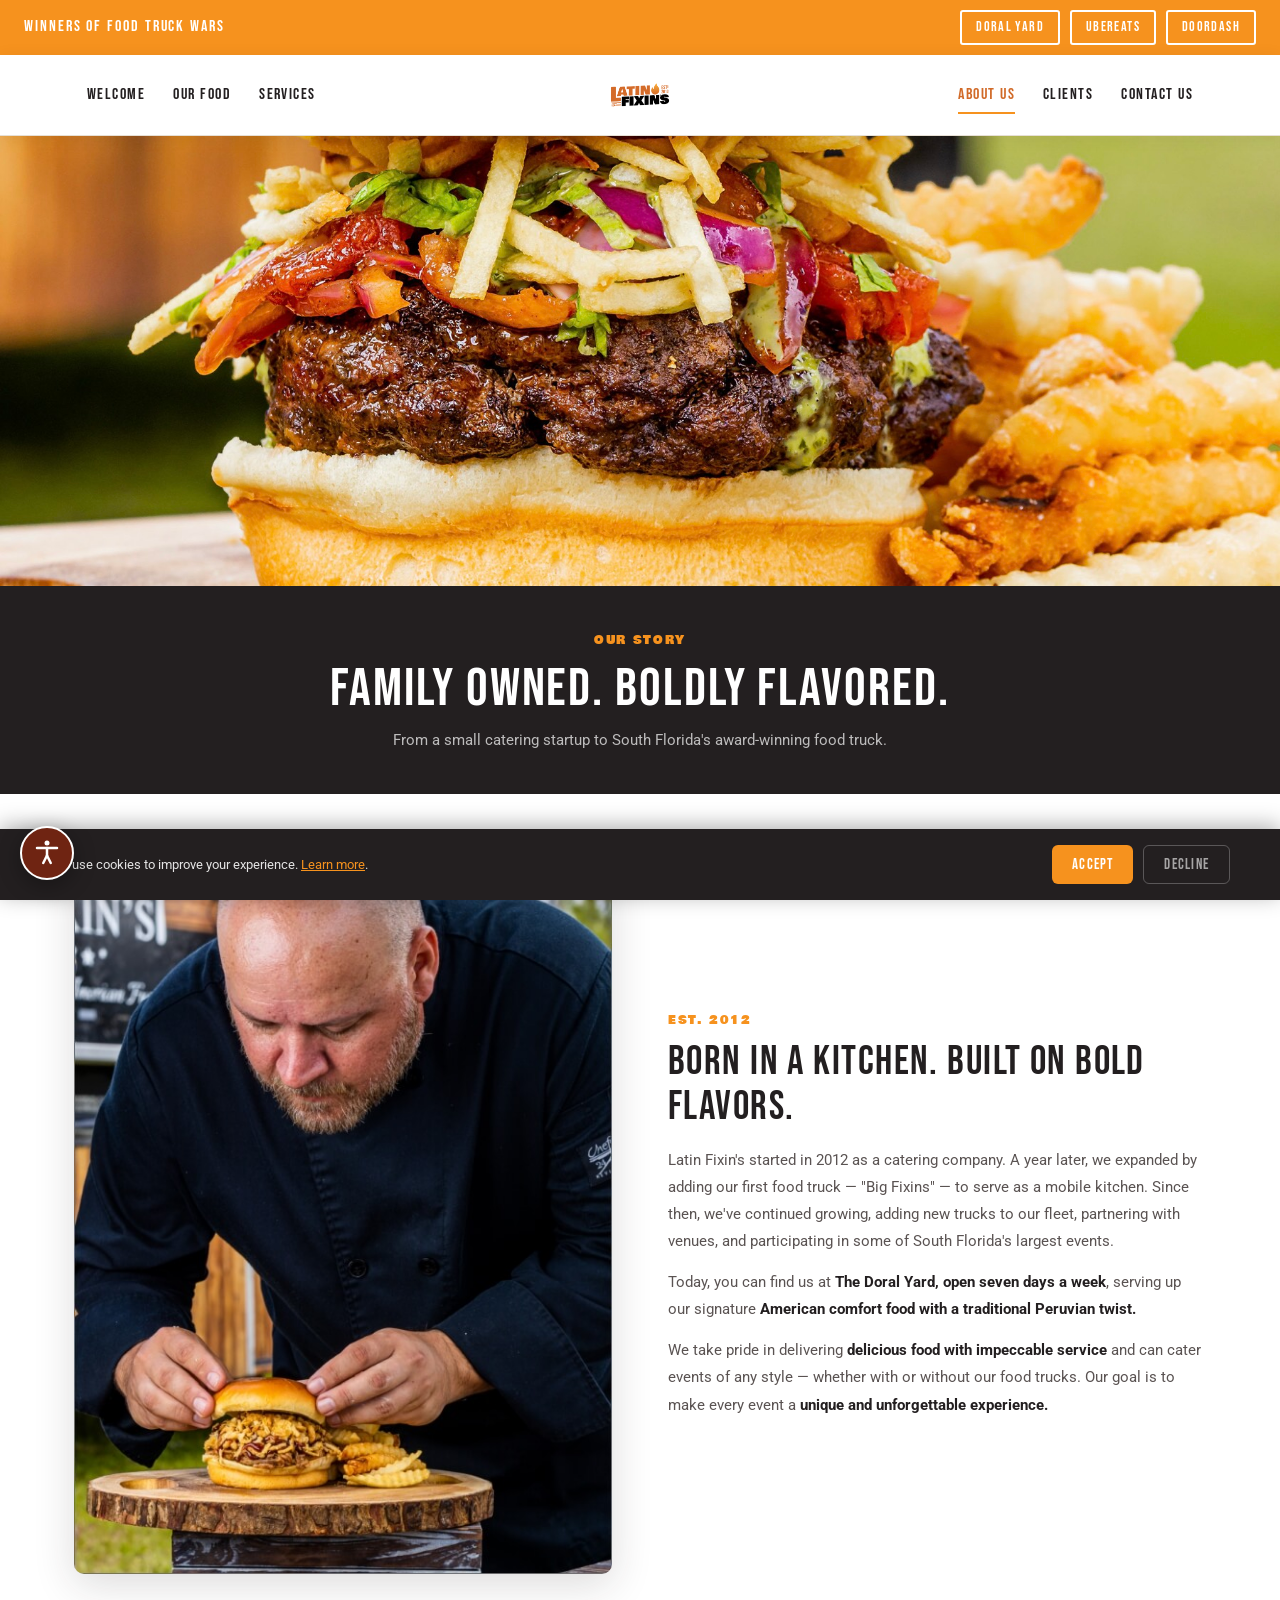
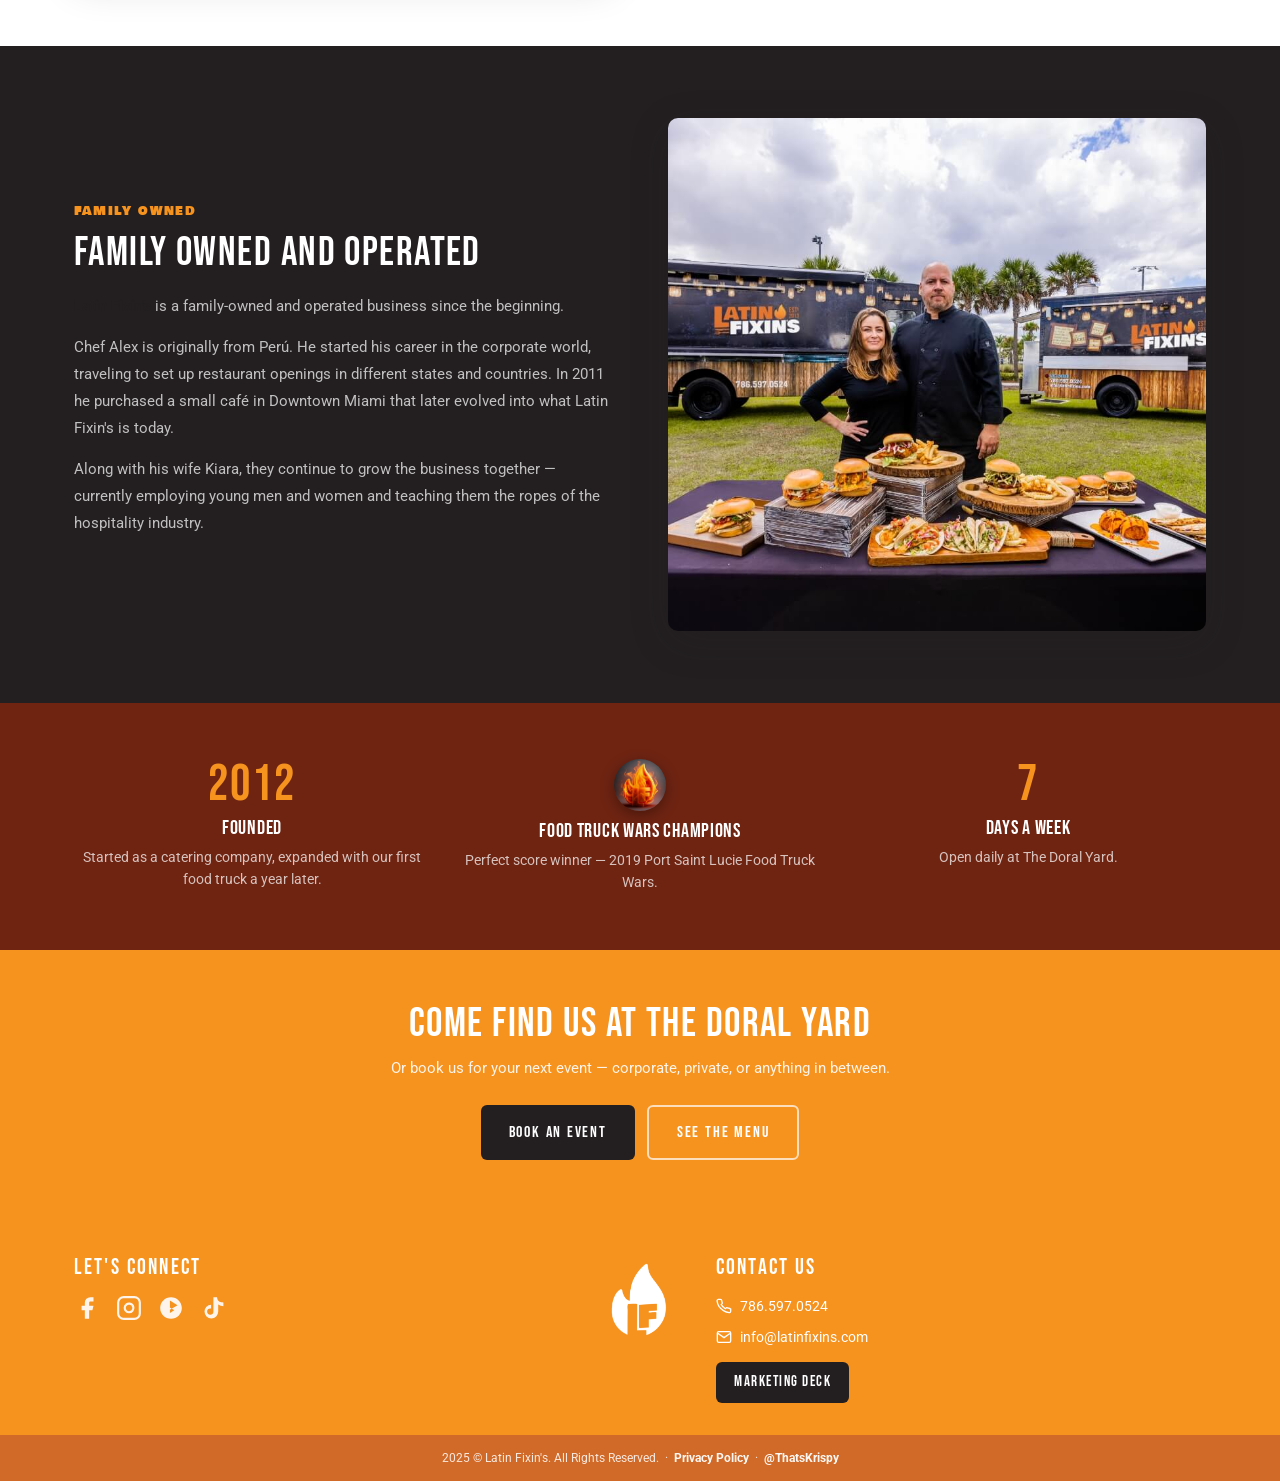
==== commit dd854145: "feat: complete first-party ADA accessibility widget Replaces the non-functional UserWay placeholder " ====
--- a/about-us.html
+++ b/about-us.html
@@ -13,7 +13,7 @@
   <link rel="preconnect" href="https://fonts.googleapis.com" />
   <link rel="preconnect" href="https://fonts.gstatic.com" crossorigin />
   <link href="https://fonts.googleapis.com/css2?family=Bebas+Neue&family=Bowlby+One+SC&family=Roboto:wght@400;500;700&display=swap" rel="stylesheet" />
-  <link rel="stylesheet" href="assets/css/style.css" />
+  <link rel="stylesheet" href="assets/css/style.css?v=7" />
 </head>
 <body>
 
@@ -185,6 +185,7 @@
   </div>
   <style>.sr-only{position:absolute;width:1px;height:1px;padding:0;margin:-1px;overflow:hidden;clip:rect(0,0,0,0);white-space:nowrap;border:0}</style>
 
-  <script src="assets/js/main.js"></script>
+  <script src="assets/js/main.js?v=7"></script>
+  <script src="assets/js/a11y.js?v=7" defer></script>
 </body>
 </html>
--- a/assets/css/style.css
+++ b/assets/css/style.css
@@ -403,3 +403,78 @@
 /* ── A11Y ────────────────────────────────────────────────────── */
 *:focus-visible { outline:3px solid var(--orange); outline-offset:2px; }
 @media (prefers-reduced-motion:reduce) { *, *::before, *::after { transition-duration:0.01ms !important; } }
+
+/* ============================================================
+   ACCESSIBILITY WIDGET (first-party — assets/js/a11y.js)
+   ============================================================ */
+.a11y-fab {
+  position:fixed; left:20px; bottom:20px; z-index:10000;
+  width:54px; height:54px; border-radius:50%;
+  background:var(--rust); color:#fff; border:2px solid #fff;
+  display:flex; align-items:center; justify-content:center;
+  box-shadow:0 6px 22px rgba(0,0,0,0.32); transition:background 0.15s, transform 0.15s;
+}
+.a11y-fab:hover { background:var(--orange-dark); transform:scale(1.06); }
+.a11y-fab svg { width:30px; height:30px; }
+
+.a11y-panel {
+  position:fixed; left:20px; bottom:86px; z-index:10000;
+  width:344px; max-width:calc(100vw - 40px); max-height:calc(100vh - 130px);
+  overflow-y:auto; background:#fff; color:var(--text);
+  border:1px solid var(--border); border-radius:14px;
+  box-shadow:0 18px 52px rgba(0,0,0,0.34); display:none;
+}
+.a11y-panel.open { display:block; }
+.a11y-panel-head {
+  position:sticky; top:0; background:var(--rust); color:#fff;
+  padding:15px 18px; display:flex; align-items:center; justify-content:space-between;
+}
+.a11y-panel-head h2 { color:#fff; font-family:var(--font-display); font-size:1.55rem; letter-spacing:0.05em; margin:0; }
+.a11y-close { color:#fff; font-size:1.5rem; line-height:1; width:34px; height:34px; border-radius:50%; display:flex; align-items:center; justify-content:center; }
+.a11y-close:hover { background:rgba(255,255,255,0.18); }
+.a11y-panel-body { padding:16px 18px; }
+.a11y-fontsize { display:flex; align-items:center; gap:10px; background:var(--cream); border-radius:10px; padding:11px 12px; margin-bottom:14px; }
+.a11y-fontsize .lbl { flex:1; font-weight:700; font-size:0.85rem; }
+.a11y-step { width:40px; height:40px; border-radius:8px; background:#fff; border:1px solid var(--border); font-size:1.05rem; font-weight:700; color:var(--rust); display:flex; align-items:center; justify-content:center; }
+.a11y-step:hover { background:var(--orange); color:#fff; border-color:var(--orange); }
+.a11y-pct { min-width:48px; text-align:center; font-weight:700; font-size:0.86rem; }
+.a11y-grid { display:grid; grid-template-columns:1fr 1fr; gap:10px; }
+.a11y-opt { display:flex; flex-direction:column; align-items:center; gap:8px; text-align:center; padding:14px 8px; border:1.5px solid var(--border); border-radius:10px; background:#fff; font-family:var(--font-body); font-size:0.78rem; font-weight:600; color:var(--text); transition:border-color 0.15s, background 0.15s, color 0.15s; }
+.a11y-opt svg { width:24px; height:24px; color:var(--rust); }
+.a11y-opt span { line-height:1.2; }
+.a11y-opt:hover { border-color:var(--orange); }
+.a11y-opt[aria-pressed="true"] { background:var(--rust); border-color:var(--rust); color:#fff; }
+.a11y-opt[aria-pressed="true"] svg { color:#fff; }
+.a11y-reset { width:100%; margin-top:14px; padding:12px; border-radius:10px; background:var(--dark); color:#fff; font-family:var(--font-display); font-size:1.05rem; letter-spacing:0.1em; text-transform:uppercase; transition:background 0.15s; }
+.a11y-reset:hover { background:var(--charcoal); }
+.a11y-panel-foot { padding:0 18px 16px; font-size:0.7rem; color:var(--text-soft); text-align:center; }
+
+/* Floating reading guide */
+.a11y-guide { position:fixed; left:0; right:0; top:0; height:44px; background:rgba(35,31,32,0.10); border-top:2px solid var(--orange); border-bottom:2px solid var(--orange); pointer-events:none; z-index:9997; display:none; }
+body.a11y-reading-guide .a11y-guide { display:block; }
+
+/* Adjustment state classes toggled by the widget */
+body.a11y-highlight-links a:not(.btn):not(.nav-logo):not(.topbar-btn):not(.a11y-fab) {
+  text-decoration:underline !important; text-decoration-thickness:2px !important;
+  text-underline-offset:2px; outline:2px solid var(--orange); outline-offset:2px;
+  background:rgba(246,146,30,0.14);
+}
+body.a11y-readable-font, body.a11y-readable-font :not(.a11y-fab):not(.a11y-panel-head *) {
+  font-family:Verdana, Arial, 'Helvetica Neue', sans-serif !important;
+  letter-spacing:normal !important;
+}
+body.a11y-spacing p, body.a11y-spacing li, body.a11y-spacing a,
+body.a11y-spacing h1, body.a11y-spacing h2, body.a11y-spacing h3 {
+  line-height:1.9 !important; letter-spacing:0.06em !important; word-spacing:0.16em !important;
+}
+body.a11y-pause-anim *, body.a11y-pause-anim *::before, body.a11y-pause-anim *::after {
+  animation:none !important; transition:none !important; scroll-behavior:auto !important;
+}
+body.a11y-big-cursor, body.a11y-big-cursor * {
+  cursor:url("data:image/svg+xml,%3Csvg xmlns='http://www.w3.org/2000/svg' width='40' height='40' viewBox='0 0 40 40'%3E%3Cpath d='M6 3l25 12.5-11 2.2-3.2 12.8z' fill='%23231f20' stroke='%23ffffff' stroke-width='2.2' stroke-linejoin='round'/%3E%3C/svg%3E") 6 3, auto !important;
+}
+
+@media (max-width:480px) {
+  .a11y-fab { width:48px; height:48px; left:14px; bottom:14px; }
+  .a11y-panel { left:14px; right:14px; width:auto; bottom:74px; }
+}
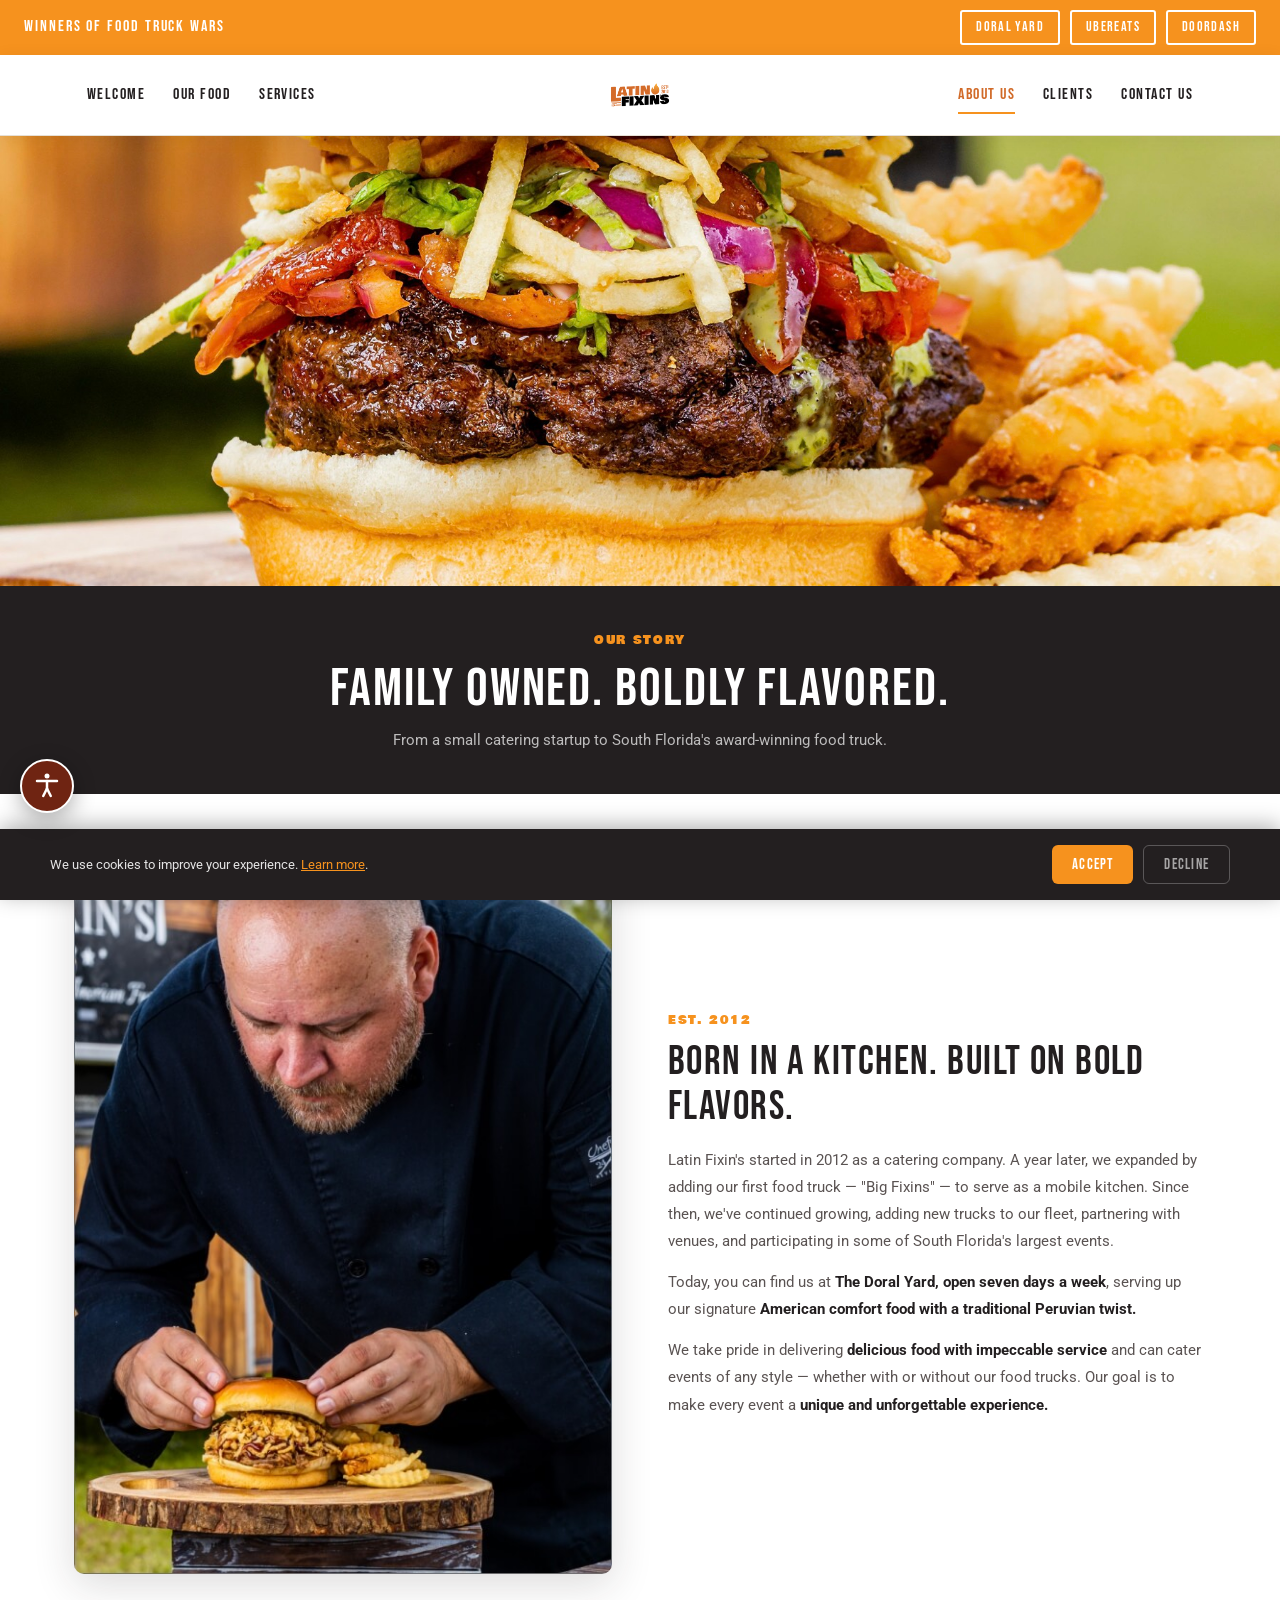
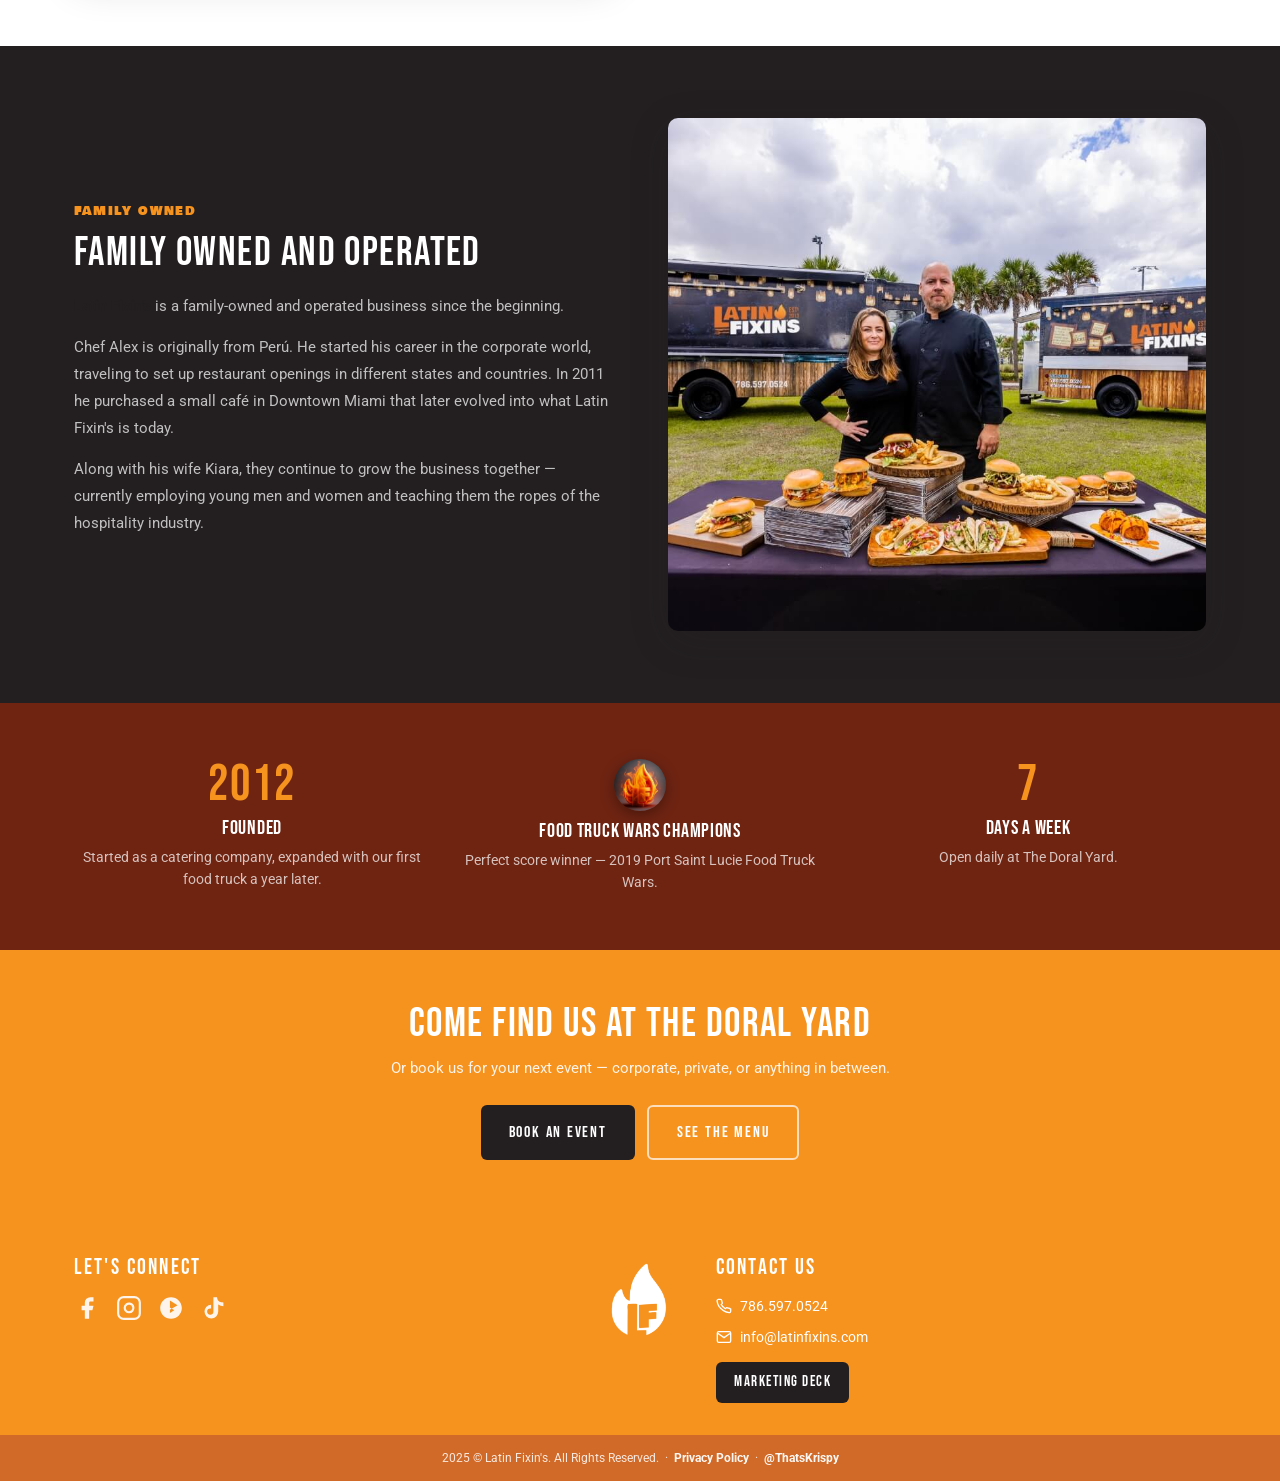
==== commit f886ac13: "fix: keep accessibility button clear of the cookie-consent bar While the cookie banner is visible, t" ====
--- a/about-us.html
+++ b/about-us.html
@@ -13,7 +13,7 @@
   <link rel="preconnect" href="https://fonts.googleapis.com" />
   <link rel="preconnect" href="https://fonts.gstatic.com" crossorigin />
   <link href="https://fonts.googleapis.com/css2?family=Bebas+Neue&family=Bowlby+One+SC&family=Roboto:wght@400;500;700&display=swap" rel="stylesheet" />
-  <link rel="stylesheet" href="assets/css/style.css?v=7" />
+  <link rel="stylesheet" href="assets/css/style.css?v=8" />
 </head>
 <body>
 
@@ -185,7 +185,7 @@
   </div>
   <style>.sr-only{position:absolute;width:1px;height:1px;padding:0;margin:-1px;overflow:hidden;clip:rect(0,0,0,0);white-space:nowrap;border:0}</style>
 
-  <script src="assets/js/main.js?v=7"></script>
-  <script src="assets/js/a11y.js?v=7" defer></script>
+  <script src="assets/js/main.js?v=8"></script>
+  <script src="assets/js/a11y.js?v=8" defer></script>
 </body>
 </html>
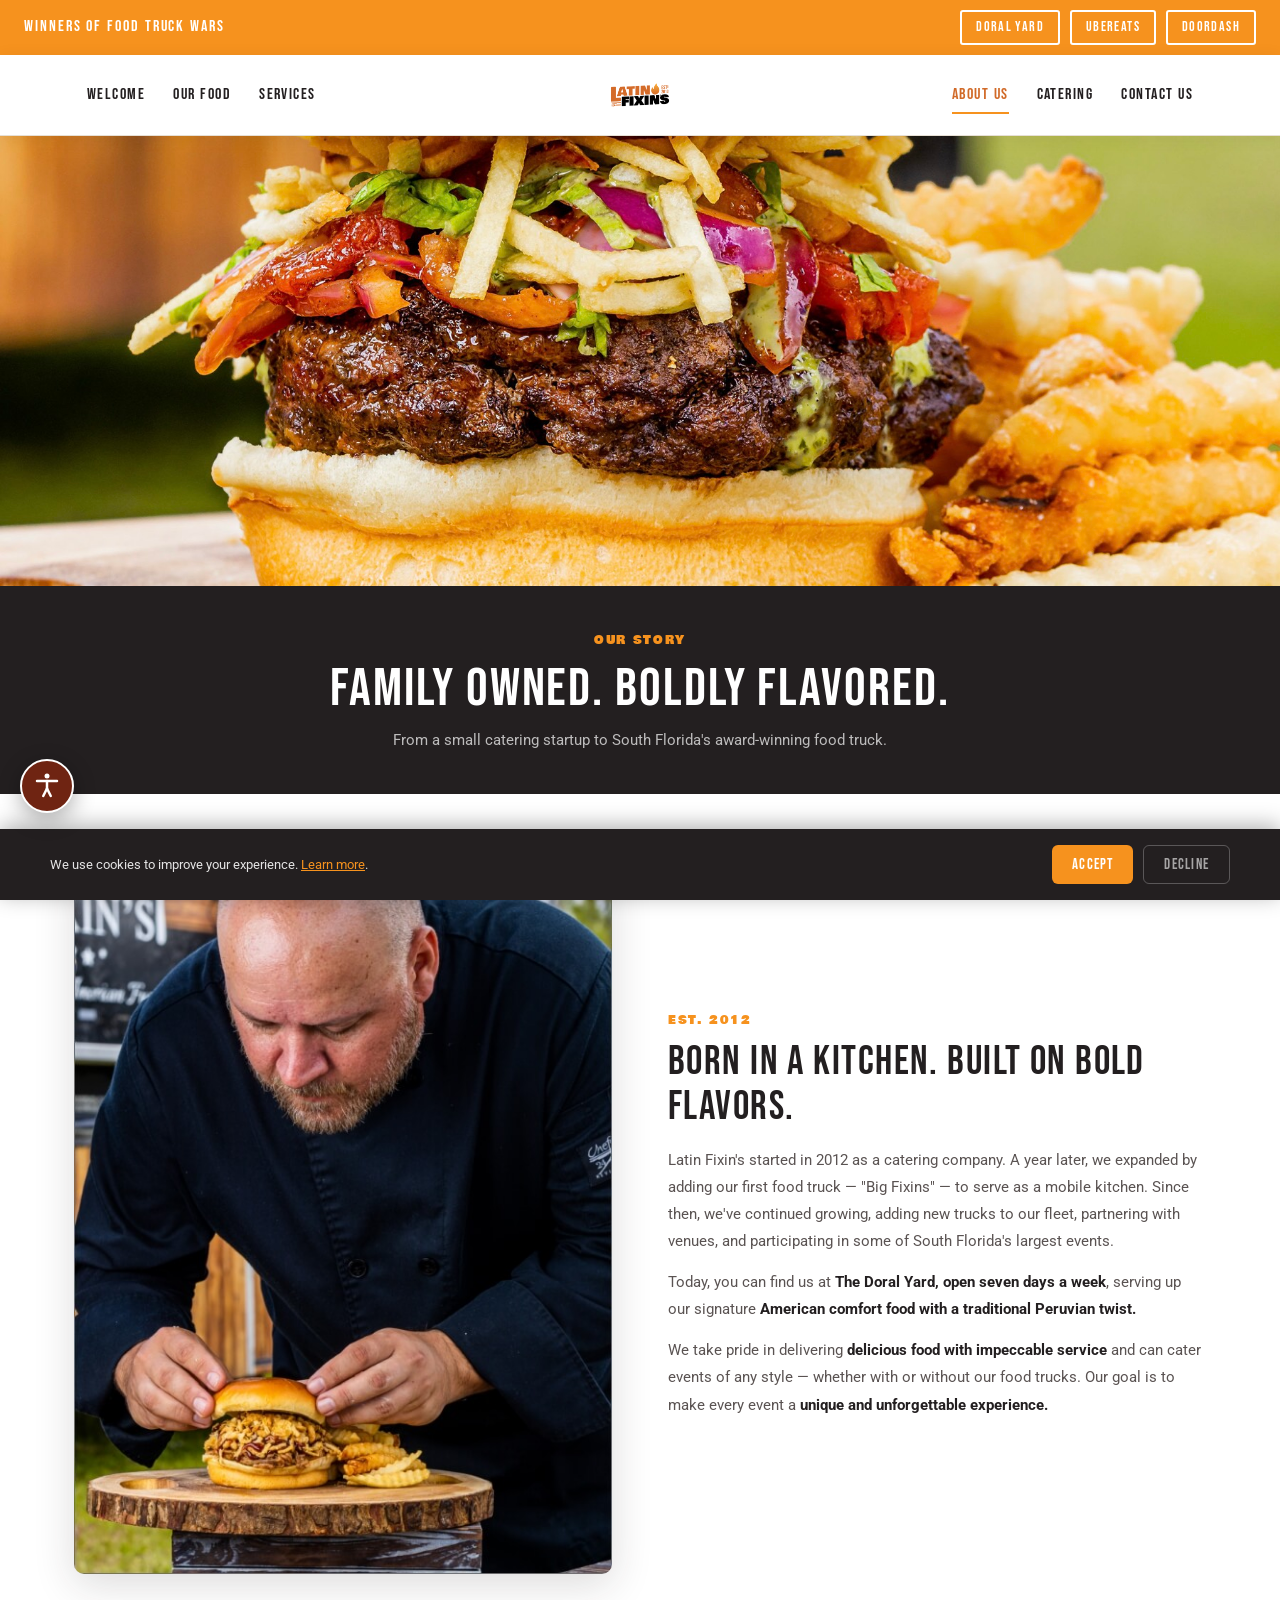
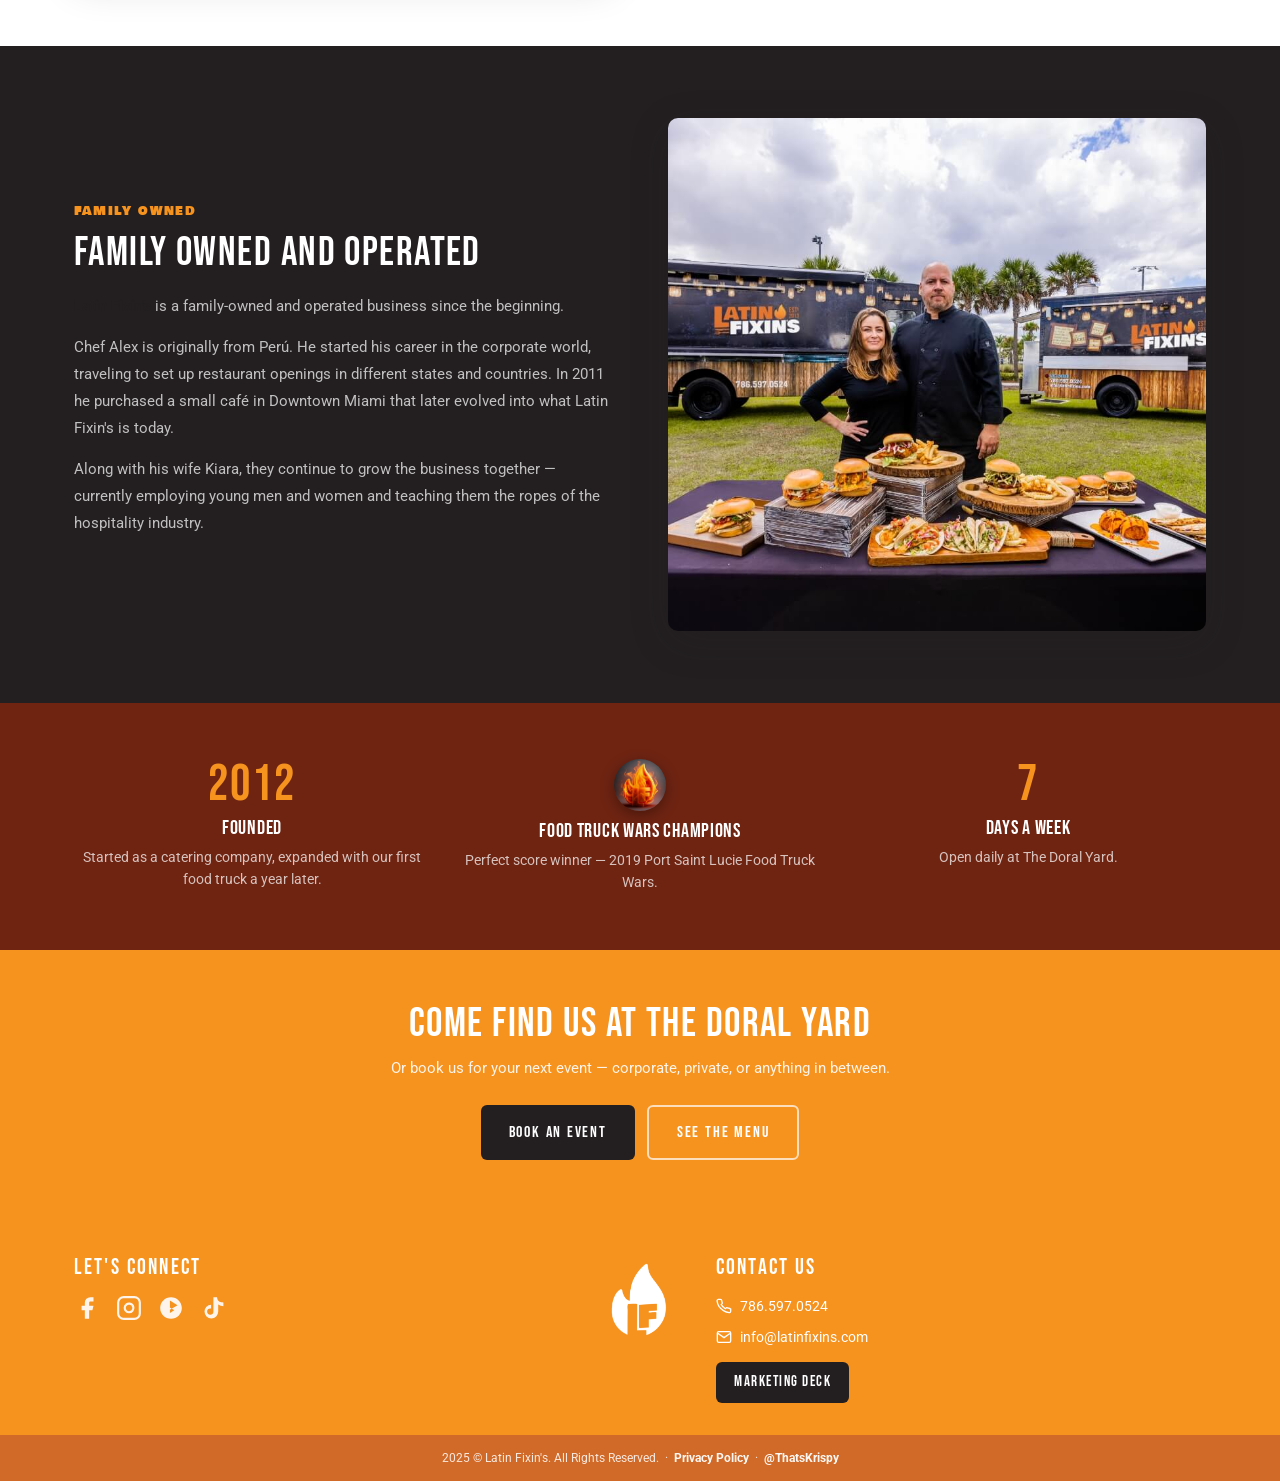
==== commit 66245ce7: "feat: catering page + client menu-page updates - New /catering page: full-service positioning, 9 ser" ====
--- a/about-us.html
+++ b/about-us.html
@@ -13,7 +13,7 @@
   <link rel="preconnect" href="https://fonts.googleapis.com" />
   <link rel="preconnect" href="https://fonts.gstatic.com" crossorigin />
   <link href="https://fonts.googleapis.com/css2?family=Bebas+Neue&family=Bowlby+One+SC&family=Roboto:wght@400;500;700&display=swap" rel="stylesheet" />
-  <link rel="stylesheet" href="assets/css/style.css?v=8" />
+  <link rel="stylesheet" href="assets/css/style.css?v=9" />
 </head>
 <body>
 
@@ -23,7 +23,7 @@
     <span class="topbar-left">Winners of Food Truck Wars</span>
     <div class="topbar-right">
       <a href="https://menu.thedoralyard.com/dinein?menu=c9de08fa-9c23-4f47-b211-a63680901d4e" class="topbar-btn" target="_blank" rel="noopener">Doral Yard</a>
-      <a href="https://www.ubereats.com/store/latin-fixins-doral/E_B119zsXxKgwZOIDY9r8A" class="topbar-btn" target="_blank" rel="noopener">UberEats</a>
+      <a href="https://www.ubereats.com/store/lomo-burgers/NyiwIA8EXiyL9Gq6_bdktg" class="topbar-btn" target="_blank" rel="noopener">UberEats</a>
       <a href="https://www.doordash.com/store/latin-fixins-doral-33562370/80941350/" class="topbar-btn" target="_blank" rel="noopener">DoorDash</a>
     </div>
   </div>
@@ -40,7 +40,7 @@
       </a>
       <div class="nav-right">
         <a href="/about-us" class="nav-link active">About Us</a>
-        <a href="/#clients" class="nav-link">Clients</a>
+        <a href="/catering" class="nav-link">Catering</a>
         <a href="/contact-us" class="nav-link">Contact Us</a>
       </div>
       <button class="nav-toggle" id="nav-toggle" aria-expanded="false" aria-controls="nav-mobile-menu" aria-label="Open menu">
@@ -52,7 +52,7 @@
       <li><a href="/our-food" class="nav-link">Our Food</a></li>
       <li><a href="/services" class="nav-link">Services</a></li>
       <li><a href="/about-us" class="nav-link active">About Us</a></li>
-      <li><a href="/#clients" class="nav-link">Clients</a></li>
+      <li><a href="/catering" class="nav-link">Catering</a></li>
       <li><a href="/contact-us" class="nav-link">Contact Us</a></li>
     </ul>
   </header>
--- a/assets/css/style.css
+++ b/assets/css/style.css
@@ -344,6 +344,21 @@
 .privacy-page a { color:var(--orange-dark); }
 
 /* ============================================================
+   PATTERN 8 — CATERING (offerings grid + photo gallery)
+   ============================================================ */
+.offer-grid { display:grid; grid-template-columns:repeat(3,1fr); gap:16px; }
+.offer-item { background:var(--cream); border-radius:var(--radius); border-top:3px solid var(--orange); padding:24px 20px 20px; text-align:center; box-shadow:var(--shadow); }
+.offer-item h3 { font-size:1.22rem; letter-spacing:0.05em; margin-bottom:6px; }
+.offer-item p { font-size:0.85rem; color:var(--text-mid); line-height:1.6; margin:0; }
+
+.catering-gallery { display:grid; grid-template-columns:repeat(3,1fr); grid-auto-rows:230px; grid-auto-flow:dense; gap:12px; }
+.catering-gallery .gal-item { overflow:hidden; border-radius:var(--radius-lg); box-shadow:var(--shadow); }
+.catering-gallery .gal-item img { width:100%; height:100%; object-fit:cover; transition:transform 0.35s; }
+.catering-gallery .gal-item:hover img { transform:scale(1.04); }
+.catering-gallery .gal-item.tall { grid-row:span 2; }
+.catering-gallery .gal-item.wide { grid-column:span 2; }
+
+/* ============================================================
    RESPONSIVE
    ============================================================ */
 @media (max-width:1024px) {
@@ -351,6 +366,7 @@
   .card-grid.cols-4 { grid-template-columns:repeat(2,1fr); }
   .ig-grid { grid-template-columns:repeat(3,1fr); }
   .doral-band-grid { grid-template-columns:1fr; gap:32px; }
+  .offer-grid { grid-template-columns:repeat(2,1fr); }
 }
 
 @media (max-width:768px) {
@@ -381,6 +397,9 @@
 
   .reviews-grid { grid-template-columns:1fr; }
   .ig-grid { grid-template-columns:repeat(2,1fr); }
+  .offer-grid { grid-template-columns:1fr; }
+  .catering-gallery { grid-template-columns:repeat(2,1fr); grid-auto-rows:170px; }
+  .catering-gallery .gal-item.tall { grid-row:span 1; }
 
   .contact-form-inner { grid-template-columns:1fr; gap:32px; }
   .form-row { grid-template-columns:1fr; }
